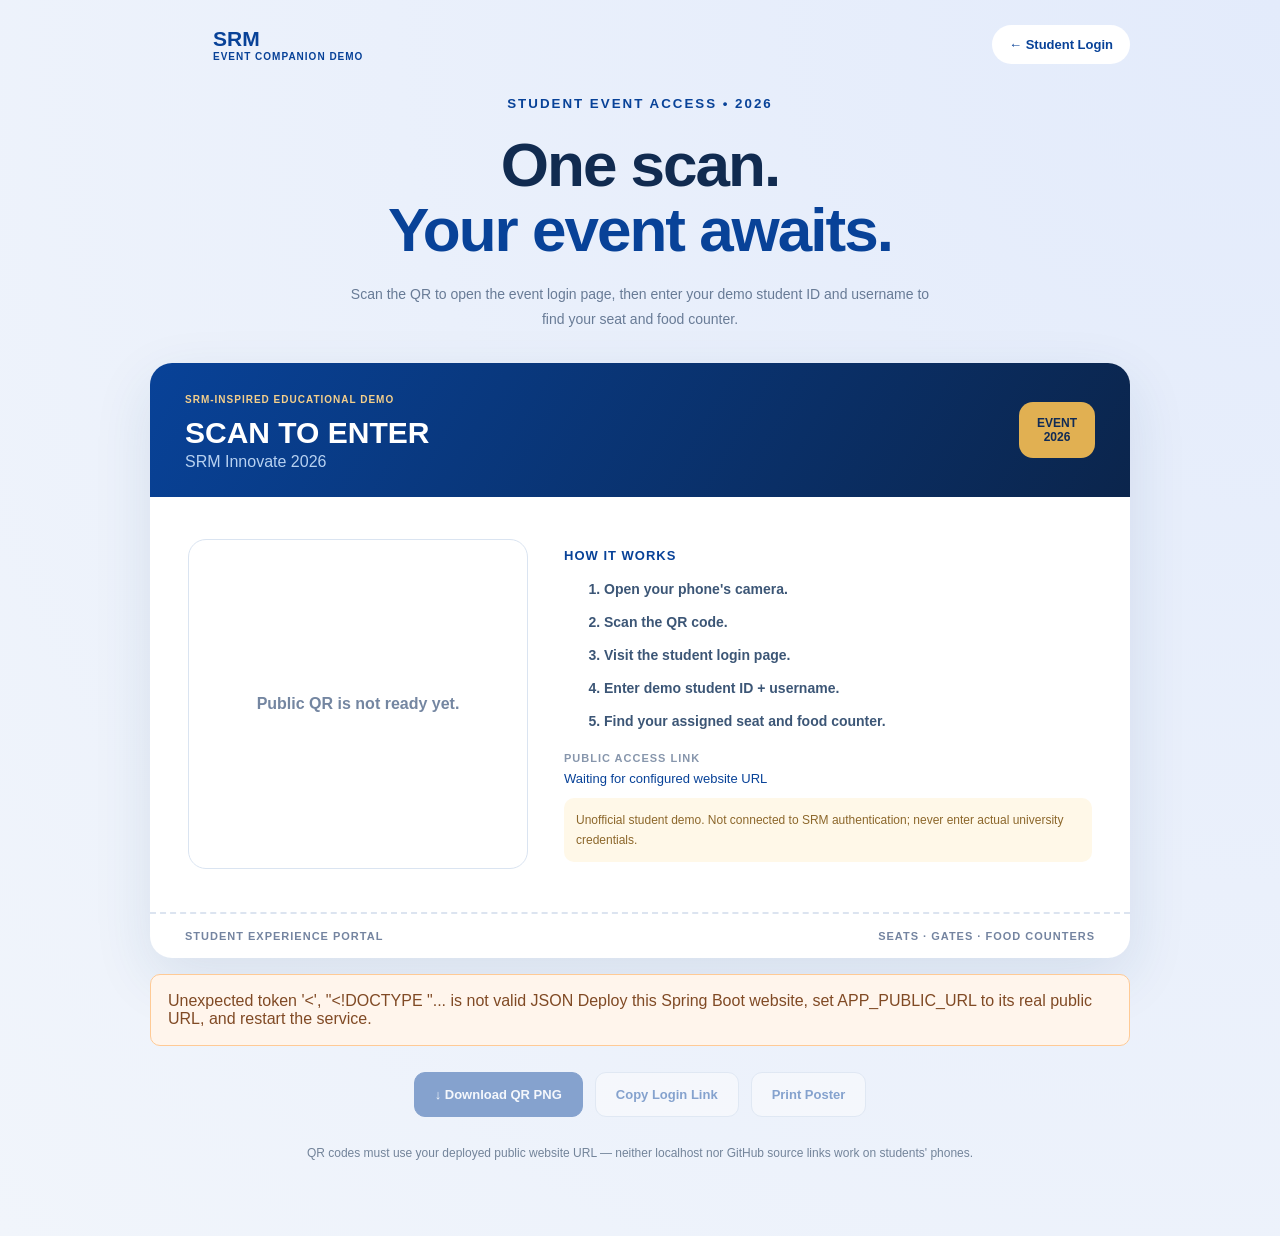
==== src/main/resources/static/share.html @ 1d2d0918 "feat: add public event login QR generator, sharing poster and QR integration tests" ====
<!doctype html>
<html lang="en"><head>
<meta charset="UTF-8"><meta name="viewport" content="width=device-width,initial-scale=1">
<meta name="theme-color" content="#084298"><title>Event Entry QR · SRM Event Companion</title>
<link rel="icon" href="/assets/favicon.svg" type="image/svg+xml">
<style>
:root{--blue:#084298;--navy:#102b56;--gold:#e1b052;--soft:#f1f5fb}
*{box-sizing:border-box}body{margin:0;background:radial-gradient(circle at top right,#e3ebfb,var(--soft));color:#19355a;font-family:Inter,Arial,system-ui,sans-serif}
.page{max-width:1020px;margin:auto;padding:25px 20px 60px}
header{display:flex;justify-content:space-between;align-items:center}
.brand{display:flex;gap:12px;align-items:center;font-size:21px;font-weight:900;color:var(--blue)}
.brand span{display:block;font-size:10px;letter-spacing:1px}.brand img{width:51px}
header a{color:var(--blue);text-decoration:none;background:white;padding:12px 17px;border-radius:25px;font-size:13px;font-weight:700}
.hero{text-align:center;margin:30px auto;max-width:600px}
.hero small{letter-spacing:2px;font-weight:800;color:var(--blue)}h1{font-size:clamp(38px,6vw,62px);line-height:1.05;color:#112b50;margin:20px 0;letter-spacing:-2px}h1 em{font-style:normal;color:var(--blue)}
.hero p{color:#687b96;line-height:1.8;font-size:14px}
.poster{background:white;border-radius:22px;overflow:hidden;box-shadow:0 20px 60px #1d47741c}
.poster-head{background:linear-gradient(120deg,#084298,#0b254c);color:white;padding:26px 35px;display:flex;align-items:center;justify-content:space-between}
.poster-head small{font-size:10px;letter-spacing:1px;color:#f4cf8b;font-weight:800}
.poster-head h2{margin:9px 0 3px;font-size:30px}.poster-head p{margin:0;color:#b7d1f1}
.year{padding:14px 18px;border-radius:14px;background:var(--gold);color:var(--navy);font-size:12px;font-weight:900;text-align:center}
.poster-body{display:grid;grid-template-columns:340px 1fr;gap:36px;align-items:center;padding:38px}
.qr-shell{min-height:330px;border:1px solid #dae4f1;border-radius:18px;display:flex;align-items:center;justify-content:center;background:white;padding:22px}
.qr-shell img{max-width:100%;height:auto;image-rendering:pixelated}
#qr-loading{color:#7486a1;text-align:center;font-weight:700}
.qr-details h3{font-size:13px;letter-spacing:1px;color:var(--blue)}
li{margin:12px 0;line-height:1.5;font-size:14px;color:#3c5676;font-weight:600}
.link-label{margin-top:20px;color:#8796ac;font-size:11px;font-weight:800;letter-spacing:1px}
#share-url{display:block;overflow-wrap:anywhere;color:var(--blue);font-size:13px;margin:7px 0}
.note{background:#fff8e8;color:#8c672b;font-size:12px;padding:12px;border-radius:10px;line-height:1.7}
.poster-foot{padding:16px 35px;border-top:2px dashed #dce4f0;display:flex;justify-content:space-between;font-size:11px;font-weight:800;letter-spacing:1px;color:#7484a0}
.actions{display:flex;gap:12px;justify-content:center;flex-wrap:wrap;margin:26px auto}
.action{font:700 13px Inter,Arial,sans-serif;border:1px solid #d1dceb;border-radius:11px;padding:14px 20px;cursor:pointer;background:white;color:var(--blue);text-decoration:none}
.action.primary{background:var(--blue);color:white;border-color:var(--blue)}
.action:disabled,.action.disabled{opacity:.45;pointer-events:none}
#error{margin:16px auto;padding:17px;border:1px solid #ffca95;border-radius:10px;color:#804a25;background:#fff5ec}
#feedback{text-align:center;color:#00806a;font-size:13px;font-weight:700}
.disclaimer{text-align:center;color:#73849a;font-size:12px;line-height:1.7}
[hidden]{display:none!important}
@media(max-width:720px){.page{padding:20px 12px 40px}.brand{font-size:16px}.brand img{width:40px}.poster-body{grid-template-columns:1fr;padding:20px;gap:18px}.qr-shell{min-height:280px}.qr-shell img{max-width:245px}.poster-head{padding:20px}.poster-head h2{font-size:22px}.poster-foot{padding:14px 16px;font-size:8px}.actions{flex-direction:column}.action{text-align:center}.hero{margin:23px 0}.hero p{font-size:12px}}
@media print{body{background:white}.page{width:100%;padding:0}header,.hero,.actions,#error,#feedback,.disclaimer{display:none!important}.poster{box-shadow:none;border:1px solid #b7c3d7;break-inside:avoid}.poster-head{-webkit-print-color-adjust:exact;print-color-adjust:exact}}
</style></head><body><div class="page">
<header><div class="brand"><img src="/assets/srm-inspired-mark.svg" alt=""><div>SRM<span>EVENT COMPANION DEMO</span></div></div><a href="/">← Student Login</a></header>
<div class="hero"><small>STUDENT EVENT ACCESS • 2026</small><h1>One scan.<br><em>Your event awaits.</em></h1><p>Scan the QR to open the event login page, then enter your demo student ID and username to find your seat and food counter.</p></div>
<section class="poster" aria-label="Student event access QR poster">
<div class="poster-head"><div><small>SRM-INSPIRED EDUCATIONAL DEMO</small><h2>SCAN TO ENTER</h2><p>SRM Innovate 2026</p></div><div class="year">EVENT<br>2026</div></div>
<div class="poster-body">
<div class="qr-shell"><div id="qr-loading" role="status">Preparing QR code…</div><img id="event-access-qr" width="280" height="280" alt="QR linking to the event login page" hidden></div>
<div class="qr-details"><h3>HOW IT WORKS</h3><ol><li>Open your phone's camera.</li><li>Scan the QR code.</li><li>Visit the student login page.</li><li>Enter demo student ID + username.</li><li>Find your assigned seat and food counter.</li></ol>
<div class="link-label">PUBLIC ACCESS LINK</div><a id="share-url" rel="noopener" target="_blank">Waiting for configured website URL</a>
<p class="note">Unofficial student demo. Not connected to SRM authentication; never enter actual university credentials.</p></div>
</div><div class="poster-foot"><span>STUDENT EXPERIENCE PORTAL</span><span>SEATS · GATES · FOOD COUNTERS</span></div></section>
<div id="error" hidden role="alert"></div>
<div class="actions"><a class="action primary disabled" id="download" href="#" download="srm-event-entry-qr.png" aria-disabled="true">↓ Download QR PNG</a><button class="action" id="copy" disabled>Copy Login Link</button><button class="action" id="print" disabled>Print Poster</button></div>
<p id="feedback" role="status"></p><p class="disclaimer">QR codes must use your deployed public website URL — neither localhost nor GitHub source links work on students' phones.</p>
</div>
<script>
'use strict';
const img=document.getElementById('event-access-qr'),loading=document.getElementById('qr-loading'),error=document.getElementById('error'),download=document.getElementById('download'),copy=document.getElementById('copy'),print=document.getElementById('print'),link=document.getElementById('share-url');
let target='';
async function init(){
try{
const response=await fetch('/api/share',{cache:'no-store'});
const data=await response.json();
if(!response.ok)throw new Error(data.message||'Event public URL not set.');
target=data.loginUrl;
link.textContent=target;link.href=target;
img.onload=()=>{img.hidden=false;loading.hidden=true;download.classList.remove('disabled');download.removeAttribute('aria-disabled');download.href=data.qrImagePath;copy.disabled=false;print.disabled=false;};
img.onerror=()=>{loading.textContent='QR image unavailable';error.hidden=false;error.textContent='Check the Java QR endpoint: /api/share/qr.png';};
img.src=data.qrImagePath;
}catch(e){loading.textContent='Public QR is not ready yet.';error.hidden=false;error.textContent=e.message+' Deploy this Spring Boot website, set APP_PUBLIC_URL to its real public URL, and restart the service.';}
}
copy.addEventListener('click',async()=>{try{await navigator.clipboard.writeText(target);document.getElementById('feedback').textContent='Login link copied';}catch(e){document.getElementById('feedback').textContent='Copy failed. Please copy the visible link.'}});
print.addEventListener('click',()=>window.print());
download.addEventListener('click',e=>{if(download.classList.contains('disabled'))e.preventDefault()});
init();
</script></body></html>
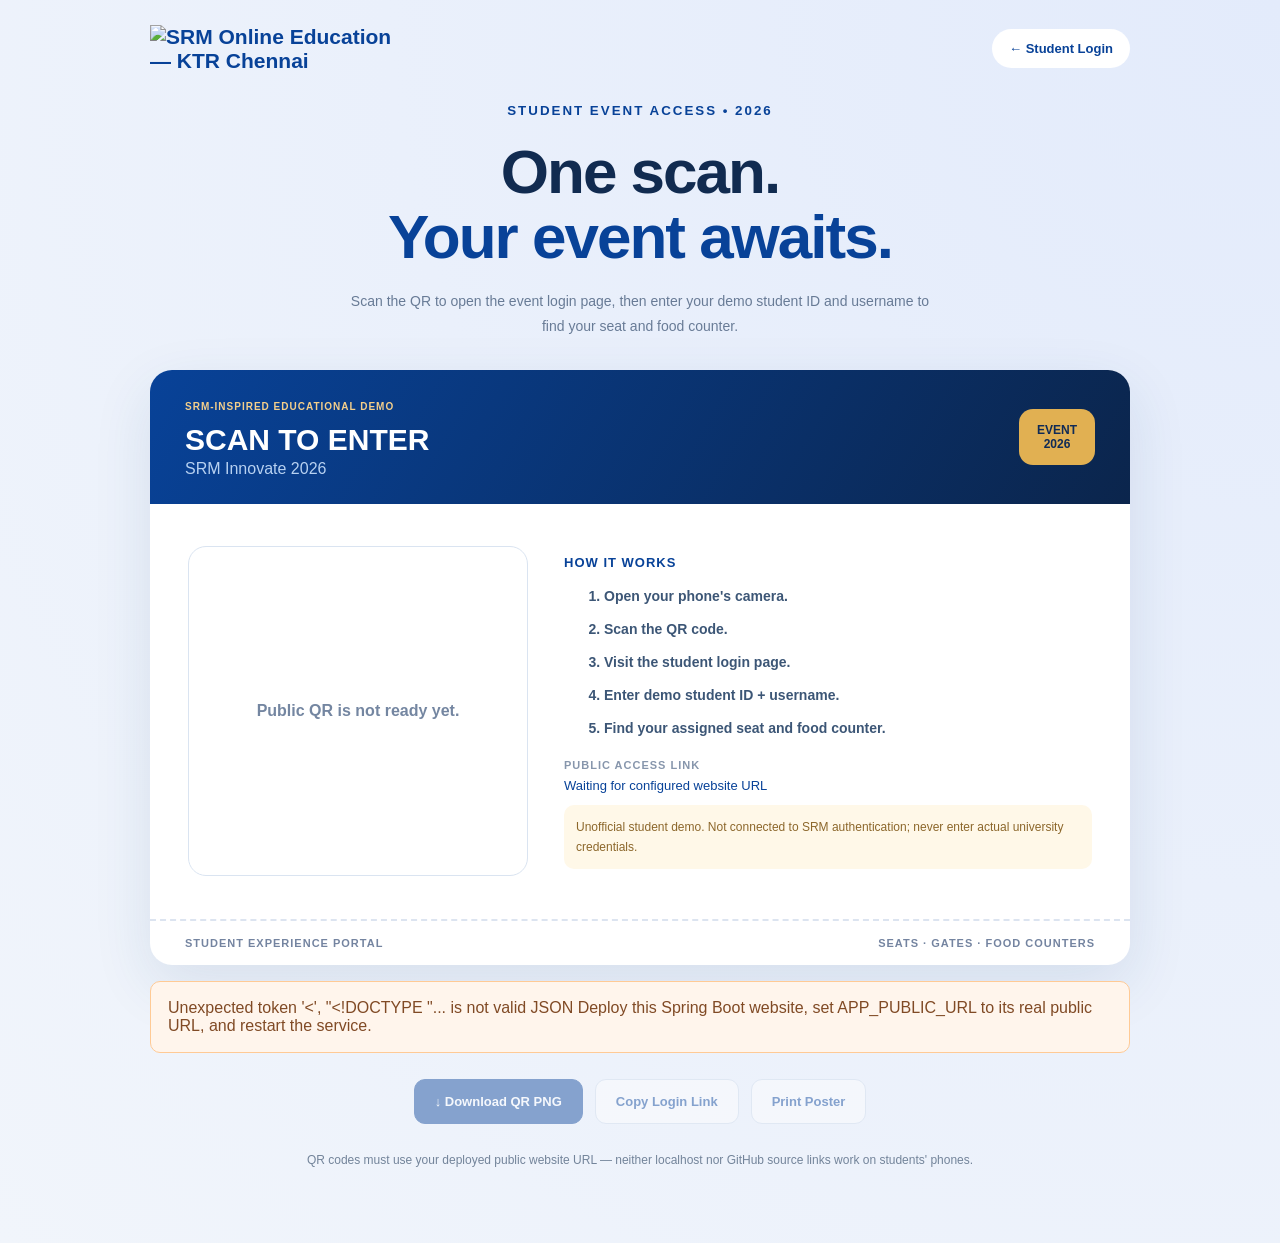
==== commit 2aa9e760: "feat: use supplied SRM Online Education logo across event companion" ====
--- a/src/main/resources/static/share.html
+++ b/src/main/resources/static/share.html
@@ -9,7 +9,7 @@
 .page{max-width:1020px;margin:auto;padding:25px 20px 60px}
 header{display:flex;justify-content:space-between;align-items:center}
 .brand{display:flex;gap:12px;align-items:center;font-size:21px;font-weight:900;color:var(--blue)}
-.brand span{display:block;font-size:10px;letter-spacing:1px}.brand img{width:51px}
+.brand span{display:block;font-size:10px;letter-spacing:1px}.brand img{width:min(244px,48vw);height:auto;object-fit:contain}
 header a{color:var(--blue);text-decoration:none;background:white;padding:12px 17px;border-radius:25px;font-size:13px;font-weight:700}
 .hero{text-align:center;margin:30px auto;max-width:600px}
 .hero small{letter-spacing:2px;font-weight:800;color:var(--blue)}h1{font-size:clamp(38px,6vw,62px);line-height:1.05;color:#112b50;margin:20px 0;letter-spacing:-2px}h1 em{font-style:normal;color:var(--blue)}
@@ -37,10 +37,10 @@
 #feedback{text-align:center;color:#00806a;font-size:13px;font-weight:700}
 .disclaimer{text-align:center;color:#73849a;font-size:12px;line-height:1.7}
 [hidden]{display:none!important}
-@media(max-width:720px){.page{padding:20px 12px 40px}.brand{font-size:16px}.brand img{width:40px}.poster-body{grid-template-columns:1fr;padding:20px;gap:18px}.qr-shell{min-height:280px}.qr-shell img{max-width:245px}.poster-head{padding:20px}.poster-head h2{font-size:22px}.poster-foot{padding:14px 16px;font-size:8px}.actions{flex-direction:column}.action{text-align:center}.hero{margin:23px 0}.hero p{font-size:12px}}
+@media(max-width:720px){.page{padding:20px 12px 40px}.brand{font-size:16px}.brand img{width:min(170px,46vw);height:auto}.poster-body{grid-template-columns:1fr;padding:20px;gap:18px}.qr-shell{min-height:280px}.qr-shell img{max-width:245px}.poster-head{padding:20px}.poster-head h2{font-size:22px}.poster-foot{padding:14px 16px;font-size:8px}.actions{flex-direction:column}.action{text-align:center}.hero{margin:23px 0}.hero p{font-size:12px}}
 @media print{body{background:white}.page{width:100%;padding:0}header,.hero,.actions,#error,#feedback,.disclaimer{display:none!important}.poster{box-shadow:none;border:1px solid #b7c3d7;break-inside:avoid}.poster-head{-webkit-print-color-adjust:exact;print-color-adjust:exact}}
 </style></head><body><div class="page">
-<header><div class="brand"><img src="/assets/srm-inspired-mark.svg" alt=""><div>SRM<span>EVENT COMPANION DEMO</span></div></div><a href="/">← Student Login</a></header>
+<header><div class="brand"><img src="/assets/srm-online-logo.png" alt="SRM Online Education — KTR Chennai" width="244" height="46"></div><a href="/">← Student Login</a></header>
 <div class="hero"><small>STUDENT EVENT ACCESS • 2026</small><h1>One scan.<br><em>Your event awaits.</em></h1><p>Scan the QR to open the event login page, then enter your demo student ID and username to find your seat and food counter.</p></div>
 <section class="poster" aria-label="Student event access QR poster">
 <div class="poster-head"><div><small>SRM-INSPIRED EDUCATIONAL DEMO</small><h2>SCAN TO ENTER</h2><p>SRM Innovate 2026</p></div><div class="year">EVENT<br>2026</div></div>
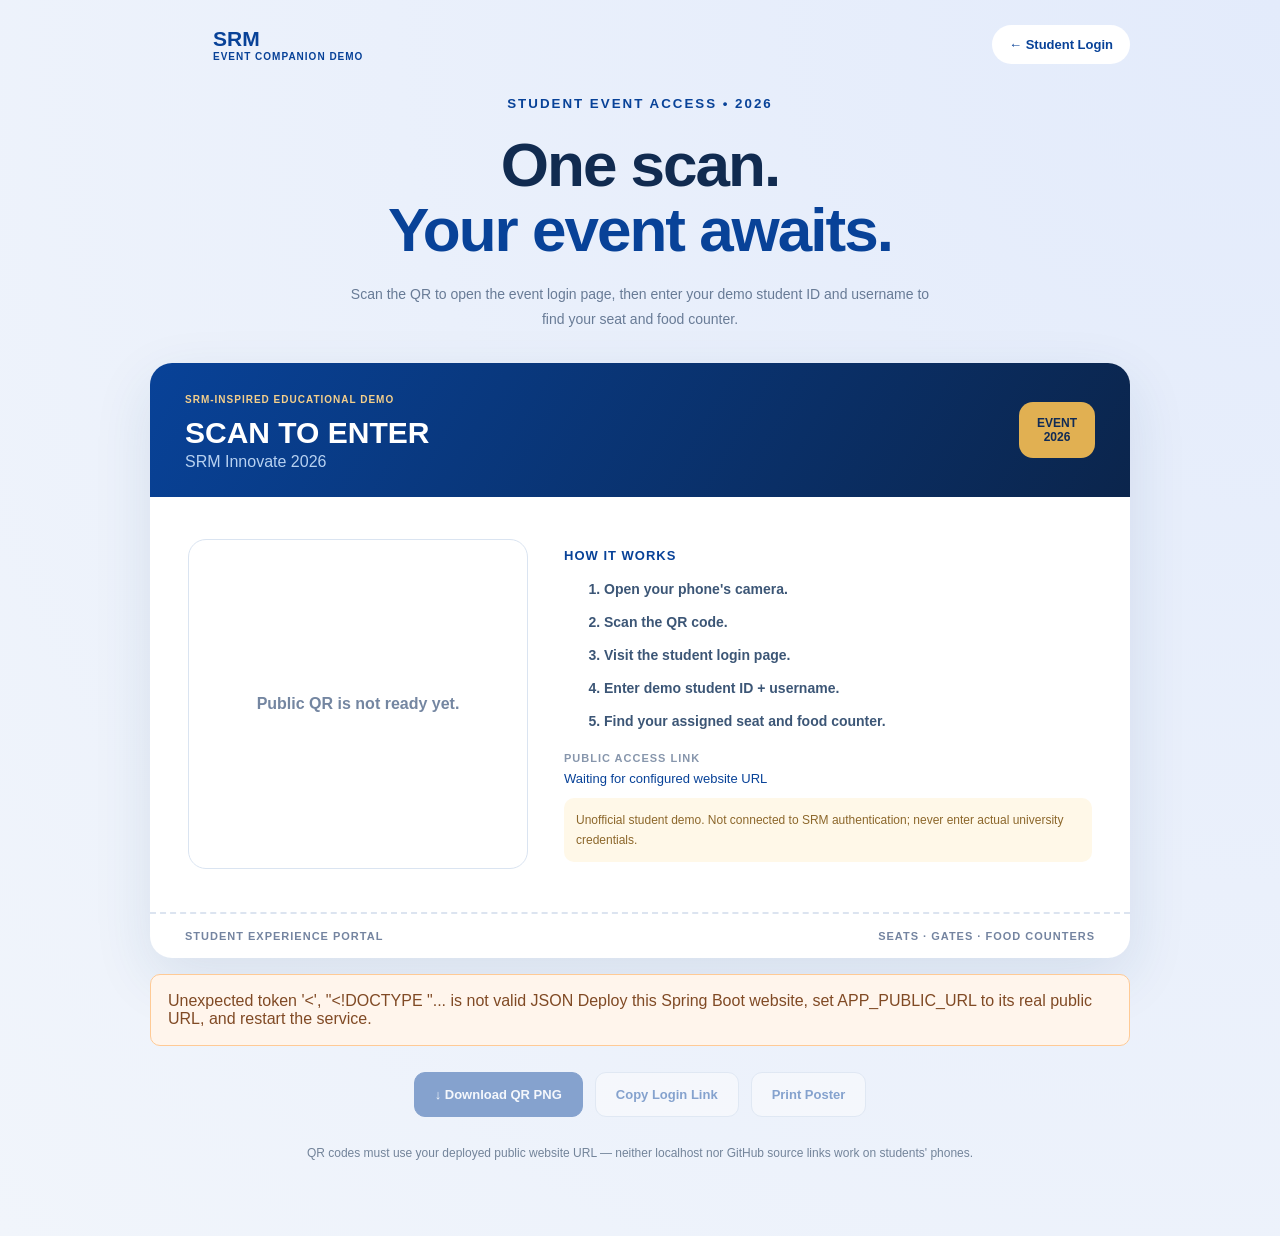
==== commit 78f2a7f7: "feat: create SRM-inspired panoramic interactive auditorium seat plan" ====
--- a/src/main/resources/static/share.html
+++ b/src/main/resources/static/share.html
@@ -9,7 +9,7 @@
 .page{max-width:1020px;margin:auto;padding:25px 20px 60px}
 header{display:flex;justify-content:space-between;align-items:center}
 .brand{display:flex;gap:12px;align-items:center;font-size:21px;font-weight:900;color:var(--blue)}
-.brand span{display:block;font-size:10px;letter-spacing:1px}.brand img{width:min(244px,48vw);height:auto;object-fit:contain}
+.brand span{display:block;font-size:10px;letter-spacing:1px}.brand img{width:51px}
 header a{color:var(--blue);text-decoration:none;background:white;padding:12px 17px;border-radius:25px;font-size:13px;font-weight:700}
 .hero{text-align:center;margin:30px auto;max-width:600px}
 .hero small{letter-spacing:2px;font-weight:800;color:var(--blue)}h1{font-size:clamp(38px,6vw,62px);line-height:1.05;color:#112b50;margin:20px 0;letter-spacing:-2px}h1 em{font-style:normal;color:var(--blue)}
@@ -37,10 +37,10 @@
 #feedback{text-align:center;color:#00806a;font-size:13px;font-weight:700}
 .disclaimer{text-align:center;color:#73849a;font-size:12px;line-height:1.7}
 [hidden]{display:none!important}
-@media(max-width:720px){.page{padding:20px 12px 40px}.brand{font-size:16px}.brand img{width:min(170px,46vw);height:auto}.poster-body{grid-template-columns:1fr;padding:20px;gap:18px}.qr-shell{min-height:280px}.qr-shell img{max-width:245px}.poster-head{padding:20px}.poster-head h2{font-size:22px}.poster-foot{padding:14px 16px;font-size:8px}.actions{flex-direction:column}.action{text-align:center}.hero{margin:23px 0}.hero p{font-size:12px}}
+@media(max-width:720px){.page{padding:20px 12px 40px}.brand{font-size:16px}.brand img{width:40px}.poster-body{grid-template-columns:1fr;padding:20px;gap:18px}.qr-shell{min-height:280px}.qr-shell img{max-width:245px}.poster-head{padding:20px}.poster-head h2{font-size:22px}.poster-foot{padding:14px 16px;font-size:8px}.actions{flex-direction:column}.action{text-align:center}.hero{margin:23px 0}.hero p{font-size:12px}}
 @media print{body{background:white}.page{width:100%;padding:0}header,.hero,.actions,#error,#feedback,.disclaimer{display:none!important}.poster{box-shadow:none;border:1px solid #b7c3d7;break-inside:avoid}.poster-head{-webkit-print-color-adjust:exact;print-color-adjust:exact}}
 </style></head><body><div class="page">
-<header><div class="brand"><img src="/assets/srm-online-logo.png" alt="SRM Online Education — KTR Chennai" width="244" height="46"></div><a href="/">← Student Login</a></header>
+<header><div class="brand"><img src="/assets/srm-inspired-mark.svg" alt=""><div>SRM<span>EVENT COMPANION DEMO</span></div></div><a href="/">← Student Login</a></header>
 <div class="hero"><small>STUDENT EVENT ACCESS • 2026</small><h1>One scan.<br><em>Your event awaits.</em></h1><p>Scan the QR to open the event login page, then enter your demo student ID and username to find your seat and food counter.</p></div>
 <section class="poster" aria-label="Student event access QR poster">
 <div class="poster-head"><div><small>SRM-INSPIRED EDUCATIONAL DEMO</small><h2>SCAN TO ENTER</h2><p>SRM Innovate 2026</p></div><div class="year">EVENT<br>2026</div></div>
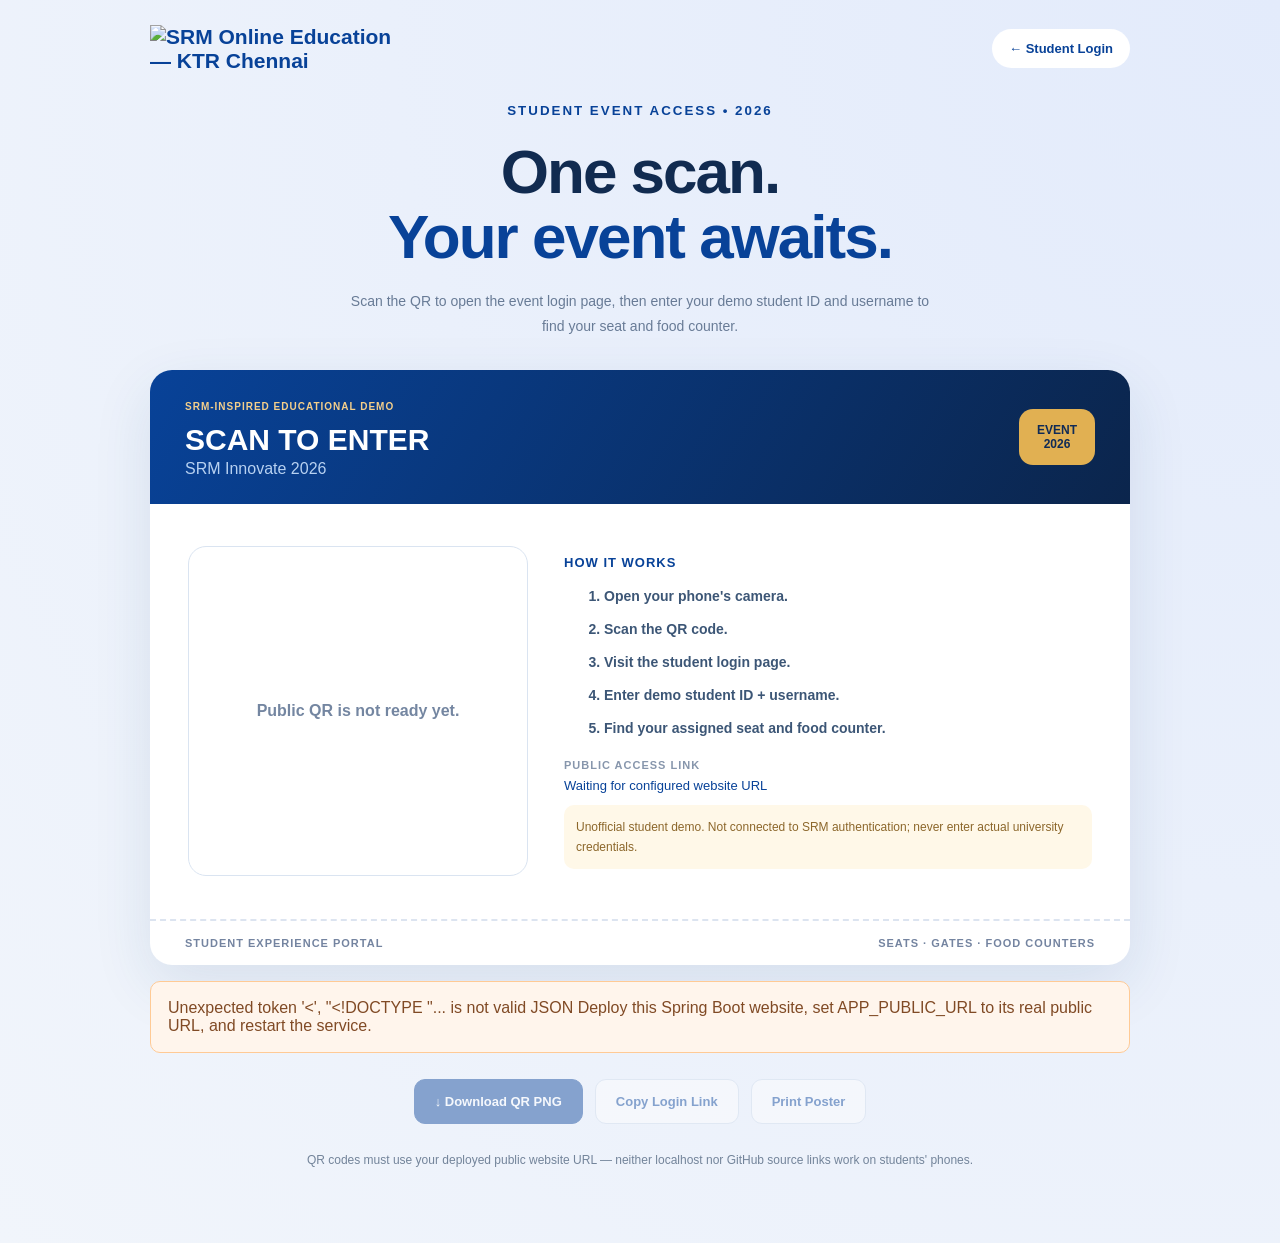
==== commit 9936cf97: "fix: preserve SRM Online logo branding on public QR share page" ====
--- a/src/main/resources/static/share.html
+++ b/src/main/resources/static/share.html
@@ -9,7 +9,7 @@
 .page{max-width:1020px;margin:auto;padding:25px 20px 60px}
 header{display:flex;justify-content:space-between;align-items:center}
 .brand{display:flex;gap:12px;align-items:center;font-size:21px;font-weight:900;color:var(--blue)}
-.brand span{display:block;font-size:10px;letter-spacing:1px}.brand img{width:51px}
+.brand span{display:block;font-size:10px;letter-spacing:1px}.brand img{width:min(244px,48vw);height:auto;object-fit:contain}
 header a{color:var(--blue);text-decoration:none;background:white;padding:12px 17px;border-radius:25px;font-size:13px;font-weight:700}
 .hero{text-align:center;margin:30px auto;max-width:600px}
 .hero small{letter-spacing:2px;font-weight:800;color:var(--blue)}h1{font-size:clamp(38px,6vw,62px);line-height:1.05;color:#112b50;margin:20px 0;letter-spacing:-2px}h1 em{font-style:normal;color:var(--blue)}
@@ -37,10 +37,10 @@
 #feedback{text-align:center;color:#00806a;font-size:13px;font-weight:700}
 .disclaimer{text-align:center;color:#73849a;font-size:12px;line-height:1.7}
 [hidden]{display:none!important}
-@media(max-width:720px){.page{padding:20px 12px 40px}.brand{font-size:16px}.brand img{width:40px}.poster-body{grid-template-columns:1fr;padding:20px;gap:18px}.qr-shell{min-height:280px}.qr-shell img{max-width:245px}.poster-head{padding:20px}.poster-head h2{font-size:22px}.poster-foot{padding:14px 16px;font-size:8px}.actions{flex-direction:column}.action{text-align:center}.hero{margin:23px 0}.hero p{font-size:12px}}
+@media(max-width:720px){.page{padding:20px 12px 40px}.brand{font-size:16px}.brand img{width:min(170px,46vw);height:auto}.poster-body{grid-template-columns:1fr;padding:20px;gap:18px}.qr-shell{min-height:280px}.qr-shell img{max-width:245px}.poster-head{padding:20px}.poster-head h2{font-size:22px}.poster-foot{padding:14px 16px;font-size:8px}.actions{flex-direction:column}.action{text-align:center}.hero{margin:23px 0}.hero p{font-size:12px}}
 @media print{body{background:white}.page{width:100%;padding:0}header,.hero,.actions,#error,#feedback,.disclaimer{display:none!important}.poster{box-shadow:none;border:1px solid #b7c3d7;break-inside:avoid}.poster-head{-webkit-print-color-adjust:exact;print-color-adjust:exact}}
 </style></head><body><div class="page">
-<header><div class="brand"><img src="/assets/srm-inspired-mark.svg" alt=""><div>SRM<span>EVENT COMPANION DEMO</span></div></div><a href="/">← Student Login</a></header>
+<header><div class="brand"><img src="/assets/srm-online-logo.png" alt="SRM Online Education — KTR Chennai" width="244" height="46"></div><a href="/">← Student Login</a></header>
 <div class="hero"><small>STUDENT EVENT ACCESS • 2026</small><h1>One scan.<br><em>Your event awaits.</em></h1><p>Scan the QR to open the event login page, then enter your demo student ID and username to find your seat and food counter.</p></div>
 <section class="poster" aria-label="Student event access QR poster">
 <div class="poster-head"><div><small>SRM-INSPIRED EDUCATIONAL DEMO</small><h2>SCAN TO ENTER</h2><p>SRM Innovate 2026</p></div><div class="year">EVENT<br>2026</div></div>
